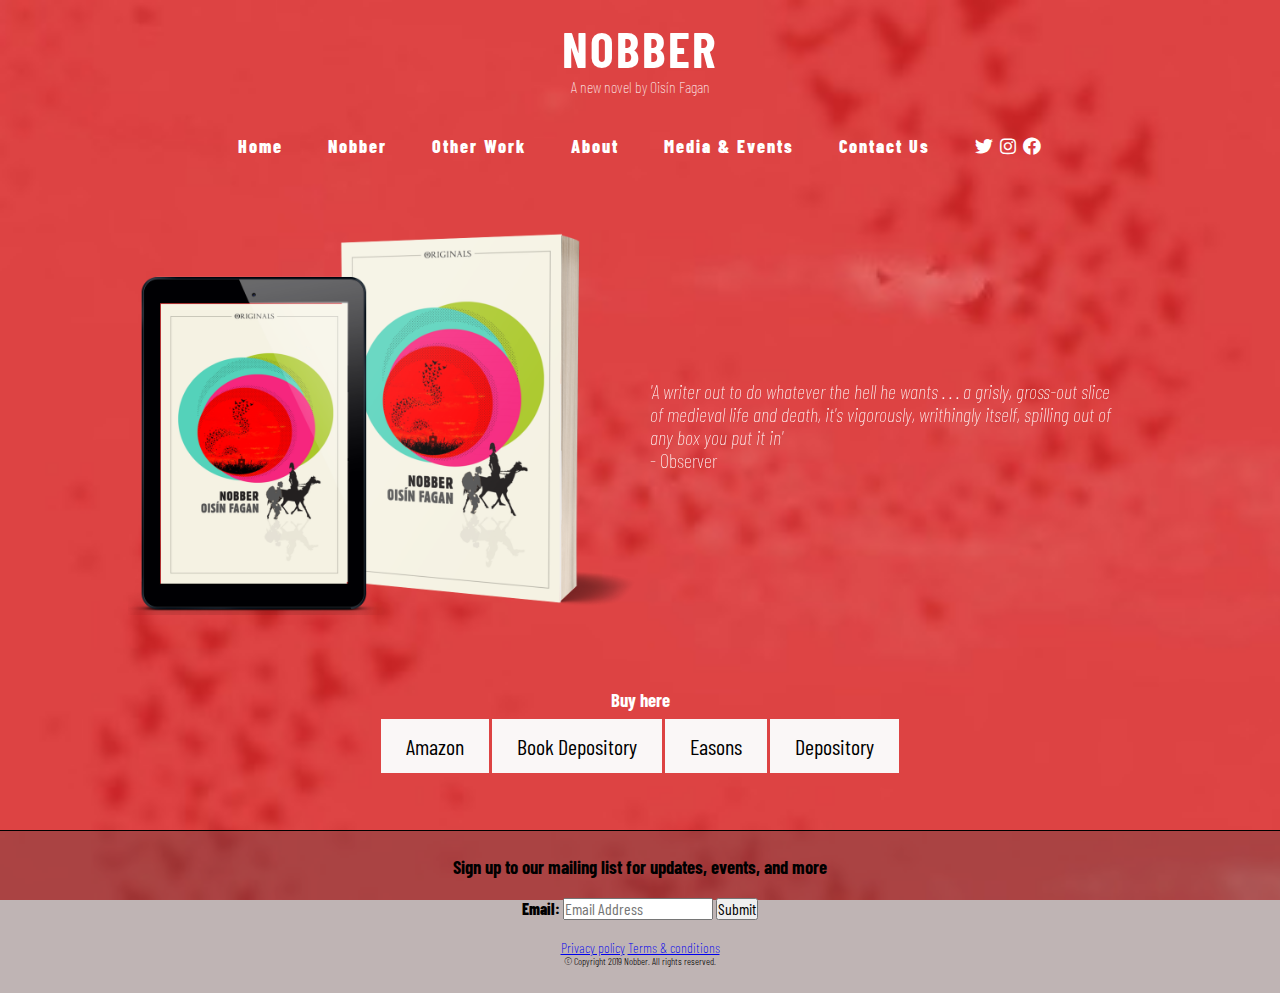
==== index.html @ b5a0d156 "Merge branch 'master' of https://github.com/golpochat/Web-Design" ====
<!DOCTYPE html>
<html lang="en">

<head>
    <meta charset="UTF-8" />
    <meta name="viewport" content="width=device-width, initial-scale=1.0" />
    <meta http-equiv="X-UA-Compatible" content="ie=edge" />

    <!-- favicon icon for nobber -->
    <link rel="icon" type="image/png" href="img/favicon.ico" />

    <!-- font awesome for toggle bar -->
    <link rel="stylesheet" href="https://cdnjs.cloudflare.com/ajax/libs/font-awesome/5.11.2/css/all.css" />

    <!-- Google fonts -->
    <link rel="stylesheet" href="https://fonts.googleapis.com/css?family=Barlow+Condensed&display=swap" />

    <link rel="stylesheet" href="css/normalize.css">

    <!-- This CSS file is for responsive design of navigation bar & footer of the entire project. -->
    <link rel="stylesheet" href="css/global.css" />

    <!-- This CSS file is for responsive design of homepage only -->
    <link rel="stylesheet" href="css/homepage.css" />

    <!-- Title for the tab -->
    <title>Home</title>
</head>

<body>
    <nav class="navbar">
        <div class="container">
            <!-- logo/brand name -->
            <div class="brandname">
                <h1>Nobber</h1>
                <p>A new novel by Oisín Fagan</p>
            </div>
            <!-- font awesome toggle icon -->
            <div class="toggle">
                <i class="fas fa-bars menu"></i>
                <h2 class="nobber">Nobber</h2>
            </div>

            <ul class="menus">
                <li>
                    <a href="index.html">Home</a>
                </li>
                <li>
                    <a href="nobber.html">Nobber</a>
                </li>
                <li>
                    <a href="other-works.html">Other Work</a>
                </li>
                <li>
                    <a href="about-us.html">About</a>
                </li>
                <li>
                    <a href="media-and-events.html">Media & Events</a>
                </li>
                <li>
                    <a href="contact-us.html">Contact Us</a>
                </li>
                <li>
                    <a href="https://twitter.com/j_m_originals?lang=en" class="fab fa-twitter"></a>
                    <a href="https://www.instagram.com/johnmurrays/" class="fab fa-instagram"></a>
                    <a href="https://www.facebook.com/muse/" class="fab fa-facebook"></a>
                </li>
            </ul>
        </div>
    </nav>
    <!-- Nobber booki & Testimonials/Blurbs/Reviews -->
    <section class="book-section">
        <div class="container img-and-review">
            <div class="nobber-image">
                <img src="img/Nobberhires3Dfixed.png" alt="Nobber books" />
            </div>
            <div class="owl-carousel">
                <div class="review">
                    <p>
                        <em>
                          'A writer out to do whatever the hell he wants . . . a grisly,
                            gross-out slice of medieval life and death, it's vigorously,
                            writhingly itself, spilling out of any box you put it in'
                        </em>
                    </p>
                    <p>
                        - Observer
                    </p>
                </div>
                <div class="review">
                    <p>
                        <em>
                'A dark and bloody tale, well leavened with bone-dry humour,
                and with a dramatic climax that has about it the flavour of a
                Jacobean tragedy'
              </em>
                    </p>
                    <p>
                        - Guardian
                    </p>
                </div>
                <div class="review">
                    <p>
                        <em>
                  'Set to become an Irish cult classic'
                </em>
                    </p>
                    <p>
                        - Sunday Business Post
                    </p>
                </div>
                <div class="review">
                    <p>
                        <em>
                          'Nobber is hallucinatory and sly, conjuring a densely strange
                            and savagely captivating world. There are lots of novels, and
                            there are lots of novels that are all much alike, but there is
                            nothing like Nobber'
                        </em>
                    </p>
                    <p>
                        - Colin Barrett
                    </p>
                </div>
                <div class="review">
                    <p>
                        <em>
                'A skilled storyteller with a rich command of language and rare
                comedic flair'
              </em>
                    </p>
                    <p>
                        - Irish Times
                    </p>
                </div>
            </div>
        </div>
    </section>
    <!-- Purchase link -->
    <section class="buybooks">
        <div class="container">
            <div class="buynow">
                <h3>Buy here</h3>
                <a target="_blank" class="button" href="https://www.amazon.co.uk/Nobber-Ois%C3%ADn-Fagan/dp/1529389097/ref=sr_1_1?keywords=nobber&qid=1576111591&s=books&sr=1-1">Amazon</a>
                <a target="_blank" class="button" href="https://www.bookdepository.com/Nobber-Oisin-Fagan/9781529389098?redirected=true&utm_medium=Google&utm_campaign=Base1&utm_source=IE&utm_content=Nobber&selectCurrency=EUR&w=AFFPAU96PGPVQ2A80T5Z&pdg=pla-308360991107:kwd-308360991107:cmp-711089934:adg-39921983227:crv-163908794634:pid-9781529389098:dev-c&gclid=EAIaIQobChMI38LWvvyW5AIVTLDtCh117wxBEAQYASABEgJyfPD_BwE">Book Depository</a>
                <a target="_blank" class="button" href="https://www.easons.com/nobber-oisin-fagan-9781529389098?tduid=0c35f07e9f82b09625eef1fac33938e5">Easons</a>
                <!-- <a target="_blank" class="button" href="https://guardianbookshop.com/nobber-9781529389098.html">Guardian</a> -->
                <a target="_blank" class="button" href="https://www.bookdepository.com/Nobber-Oisin-Fagan/9781529389098?redirected=true&utm_medium=Google&utm_campaign=Base1&utm_source=IE&utm_content=Nobber&selectCurrency=EUR&w=AFFPAU96PGPVQ2A80T5Z&pdg=pla-308360991107:kwd-308360991107:cmp-711089934:adg-39921983227:crv-163908794634:pid-9781529389098:dev-c&gclid=EAIaIQobChMI38LWvvyW5AIVTLDtCh117wxBEAQYASABEgJyfPD_BwE">
                    Depository</a>
            </div>
        </div>
    </section>


    <section id="signUp">
        <footer>
            <h3>
                Sign up to our mailing list for updates, events, and more
            </h3>
            <form id="my-form" action="https://formspree.io/mqkakjeq" method="POST">
                <label>Email:</label>
                <input type="email" name="email" placeholder="Email Address" />
                <button id="my-form-button">Submit</button>
                <p id="my-form-status"></p>
            </form>
            <div class="footer">
                <a href="https://www.johnmurraypress.co.uk/imprint/jmpd/john-murray/page/privacy-notice-holder-jmp/">Privacy policy</a
          >
          <a
            href="https://www.johnmurraypress.co.uk/landing-page/terms-and-conditions-all/"
            >Terms & conditions</a
          >
        </div>
        <div class="copyright">
          &copy; Copyright 2019 Nobber. All rights reserved.
        </div>
    </footer>
      </section>

    <!-- end of footer -->

    <!-- JQuery for nav bar toggle -->
    <script src="https://code.jquery.com/jquery-3.4.1.js"></script>

    <!-- This JS file is for Testimonials/Blurbs/Reviews -->
    <script src="js/owl.carousel.min.js"></script>

    <!-- This JS file is for navigation bar of the entire project. -->
    <script src="js/global.js"></script>

    <!-- This JS file is for homepage only. -->
    <script src="js/homepage.js"></script>

</body>

</html>
---- css/global.css ----
/*
This CSS design for global style of Navigatiion bar & footer.

Designed by : Sujan Hossain
        SID : X19170602
*/


/* reset default margin to 0 */

* {
    margin: 0;
    padding: 0;
}


/* set the body color and font */

body {
    width: 100%;
    height: auto;
    background-color: transparent;
    background-image: url("../img/backgroundImage.jpg");
    background-repeat: no-repeat;
    background-attachment: fixed;
    background-size: cover;
    font-family: "Barlow Condensed", sans-serif;
    color: black;
    font-weight: 800;
}


/* initializing the container class */

.container {
    width: 100%;
    margin: 0 auto;
    overflow: hidden;
}


/* Sticky navigation */

.forscrolling {
    /* background: #92a09a; */
    position: fixed;
    top: 0px;
    width: 100%;
    background-color: rgb(221, 69, 68);
    z-index: 2;
}


/* ul item for navigation menu */

ul {
    padding: 20px 0;
}

p {
    font-weight: 100;
}


/* design for navigaiton menu item */

.navbar a {
    color: #ffffff;
    text-decoration: none;
    /* text-transform: uppercase; */
    font-size: 18px;
}


/* design for navigation list item */

.navbar li {
    display: inline;
    padding: 0 20px 0 20px;
    letter-spacing: 2px;
}


/* hover design for navigaiton menu item */

.navbar a:hover {
    color: tomato;
    transition: all 0.2s ease-in-out;
}


/*  hide the button */

.toggle {
    display: none;
}


/* design for brand name or logo */

.brandname {
    margin: 20px 0;
    width: 100%;
    text-align: center;
    color: white;
    /* line-height: 0px; */
}


/*  design for h1 tag of brand name or logo */

.brandname h1 {
    font-size: 50px;
    letter-spacing: 2px;
    text-transform: uppercase;
    font-family: "Barlow Condensed", sans-serif;
    text-align: center;
}


/* design for navigation bar in the header */

.navbar {
    width: 100%;
    margin: auto;
    text-align: center;
}


/* footer */

.footer {
    margin: 0;
    padding: 0;
    width: 100%;
    text-align: center;
    display: block;
    float: left;
    font-size: 14px;
    font-weight: 200;
}

footer {
    text-align: center;
    padding: 2%;
    border-top: solid;
    /* color: white; */
    background: rgba(94, 67, 67, 0.4);
    border-width: thin;
}

#signUp form {
    padding-bottom: 20px;
    padding-top: 20px;
}


/* copyright */

.copyright {
    width: 100%;
    text-align: center;
    font-size: 10px;
    font-weight: 300;
}


/*--------------- End of Global Style for navigation bar & footer ------------*/


/*--------------- Responsive design of navigation bar & footer for small & medium devices ------------*/

@media only screen and (max-width: 840px) {
    .brandname {
        display: none;
    }
    .navbar {
        float: none;
        text-align: center;
        display: block;
        margin-bottom: 70px;
    }
    nav ul {
        float: left;
        text-align: center;
        display: none;
        position: fixed;
        top: 60px;
        /* width: 100%; */
        background-color: rgb(221, 69, 68);
        z-index: 2;
        /* margin-top: 40px; */
    }
    .navbar .fa-bars {
        float: left;
        margin: 20px;
        width: 10%;
    }
    .toggle {
        font-size: 36px;
        text-align: left;
        color: white;
        display: block;
        position: fixed;
        top: 0px;
        width: 100%;
        background-color: rgb(221, 69, 68);
        z-index: 2;
        /* margin-bottom: 5px; */
    }
    .nobber {
        letter-spacing: 3px;
        width: 84%;
        text-align: center;
        text-transform: uppercase;
    }
    .book-section {
        margin-top: 80px;
    }
    .navbar li {
        float: none;
        display: block;
        margin: 5px 20px;
    }
    .active {
        display: block;
        float: none;
        margin-top: -5px;
        text-align: left;
    }
    .forscrolling {
        top: 64px;
        width: auto;
        background-color: rgb(221, 69, 68);
        z-index: 2;
    }
}


/*--------------- End of responsive design of navigation bar & footer for small & medium devices ------------*/


/*--------------- Responsive design of navigation bar & footer for large devices ------------*/

@media only screen and (min-width: 841px) {
    .brandname {
        float: none;
        width: 100%;
        text-align: center;
    }
    .navbar {
        float: none;
        width: 100%;
        /* margin-top: -40px; */
        text-align: center;
    }
}


/*--------------- End of responsive design of navigation bar & footer for large devices ------------*/
---- css/homepage.css ----
/* 
This CSS design for global style of Homepage only.
Designed by : Sujan Hossain
        SID : X19170602
*/


/* Review section */

.img-and-review {
    width: 80%;
    overflow: hidden;
    margin-top: 10px;
    /*Daniel:*/
    max-width: 1100px;
    /*Daniel*/
}


/* book image */

.nobber-image img {
    width: 50%;
    /*Daniel to make more responsive:*/
    height: 60%;
    /*height: 450px;*/
    /*Daniel*/
    text-align: center;
    margin: 0;
    padding: 0;
    float: left;
}

section {
    margin-top: 50px;
}


/* Owl Carosel for review */


/* for grab mouse icon */

.owl-carousel.owl-grab {
    cursor: move;
    cursor: grab;
}


/* disable next/pre button */

.owl-carousel .owl-dots.disabled,
.owl-carousel .owl-nav.disabled {
    display: none;
}


/* carosel items design */

.owl-carousel .owl-item {
    min-height: 1px;
    float: left;
    /* -webkit-backface-visibility: hidden; */
    /* -webkit-touch-callout: none; */
}

.owl-carousel .owl-stage-outer {
    position: relative;
    overflow: hidden;
    /* -webkit-transform: translate3d(0, 0, 0); */
}


/* carosel items for review */

.owl-carousel {
    width: 49%;
    height: auto;
    margin-top: 14%;
    overflow: auto;
    float: left;
    color: white;
    font-size: 20px;
    /* border: 2px solid white; */
}


/* width for the review */

.review {
    width: 95%;
    padding: 10px;
}


/* End of owl carosel for review */


/* design for purchase button group */

.buynow {
    text-align: center;
    margin: 20px 0;
}


/* text for purchase button */

.buynow a {
    text-decoration: none;
    font-size: 22px;
    font-weight: normal;
    /* line-height: 40px; */
    padding: 14px 25px;
}


/* text for purchase header */

.buynow h3 {
    margin: 24px auto;
    color: white;
}


/* start of button design*/


/* button for purchase link */

.button {
    background-color: #faf7f7;
    color: black;
    /* display: inline-block; */
}


/* hover for button */

.buynow a:hover {
    color: #faf7f7;
    background-color: rgba(94, 67, 67, 0.5);
}


/* end of button design */


/*--------------- Responsive design of homepage for small & medium devices ------------*/

@media only screen and (max-width: 741px) {
    /* image and review section */
    .img-and-review {
        width: 95%;
        margin: 0 auto;
        overflow: hidden;
        overflow: hidden;
        margin-top: 50px;
    }
    /* image */
    .nobber-image img {
        width: 100%;
        height: auto;
        float: none;
        display: block;
    }
    /* review */
    .owl-carousel {
        width: 95%;
        height: auto;
        float: none;
        display: block;
        color: white;
        font-size: 20px;
        margin: 20px 0;
        overflow: hidden;
    }
    /* button for purchase link */
    .buynow a {
        text-decoration: none;
        font-size: 22px;
        font-weight: normal;
        padding: 14px 25px;
        display: inline-block;
        width: 80%;
        margin: 7px auto;
    }
    /* start of button design*/
    .button {
        background-color: #faf7f7;
        color: black;
        display: inline-block;
    }
    /* hover for button */
    .buynow a:hover {
        color: #faf7f7;
        background-color: rgba(94, 67, 67, 0.5);
    }
}


/*--------------- End of responsive design of homepage for small & medium devices ------------*/


/*--------------- Responsive design of homepage for large devices ------------*/

@media only screen and (min-width: 742px) and (max-width: 854px) {
    /* image and review section */
    .img-and-review {
        width: 95%;
        margin: 0 auto;
        overflow: hidden;
        background-color: rgba(46, 229, 157, 0.1);
        margin-top: 50px;
    }
    /* image */
    .nobber-image img {
        width: 100%;
        height: auto;
        float: none;
        display: block;
    }
    /* review */
    .owl-carousel {
        width: 95%;
        height: auto;
        float: none;
        display: block;
        color: white;
        font-size: 20px;
        margin: 20px;
        overflow: hidden;
    }
    /* button for purchase link */
    .buynow a {
        text-decoration: none;
        font-size: 22px;
        font-weight: normal;
        padding: 14px 25px;
        display: inline-block;
        width: 80%;
        margin: 7px auto;
    }
    /* start of button design*/
    .button {
        background-color: #faf7f7;
        color: black;
        display: inline-block;
    }
    /* hover for button */
    .buynow a:hover {
        color: #faf7f7;
        background-color: rgba(94, 67, 67, 0.5);
    }
}


/*--------------- End of responsive design of homepage for large devices ------------*/


/*--------------- Responsive design of homepage for larger devices ------------*/

@media only screen and (max-width: 855px) {
    /* image and review section */
    .img-and-review {
        width: 100%;
        margin: 25px auto;
        overflow: hidden;
    }
    /* image */
    .nobber-image img {
        width: 95%;
        height: auto;
        margin: 0 auto;
        float: none;
        display: block;
    }
    /* review */
    .owl-carousel {
        width: 95%;
        height: auto;
        float: none;
        display: block;
        color: white;
        font-size: 20px;
        text-align: center;
        overflow: hidden;
        margin: 15px auto;
    }
    /* button for purchase link */
    .buynow a {
        text-decoration: none;
        font-size: 22px;
        font-weight: normal;
        padding: 14px 25px;
        display: inline-block;
        width: 80%;
        margin: 7px auto;
    }
    /* start of button design*/
    .button {
        background-color: #faf7f7;
        color: black;
        display: inline-block;
    }
    /* hover for button */
    .buynow a:hover {
        color: #faf7f7;
        background-color: rgba(94, 67, 67, 0.5);
    }
}


/*--------------- End of responsive design of homepage for larger devices ------------*/
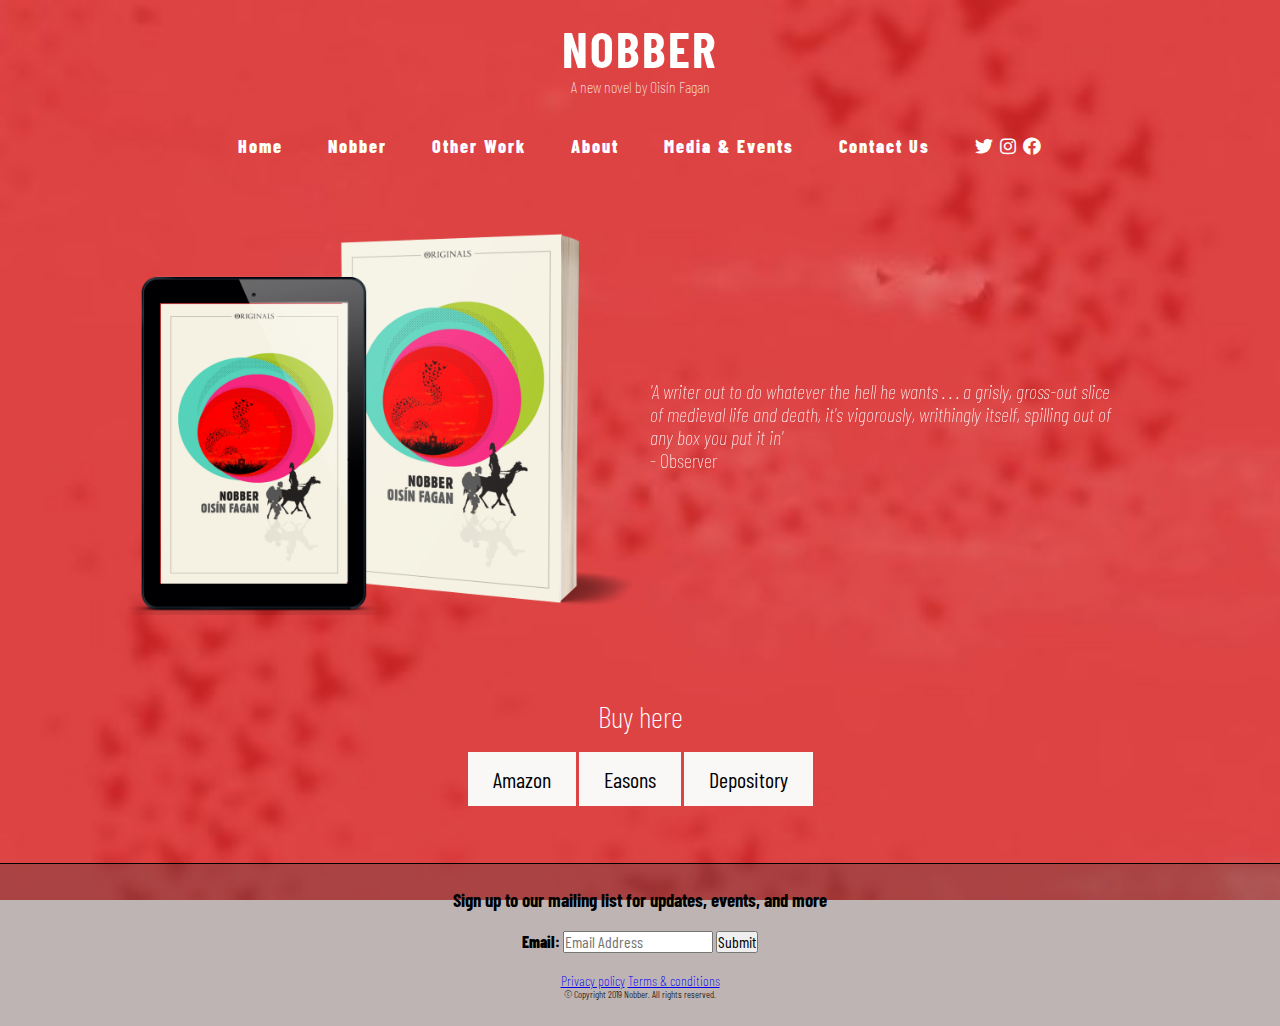
==== commit c0f3d4b4: "made 3 purchase book links" ====
--- a/index.html
+++ b/index.html
@@ -142,7 +142,6 @@
             <div class="buynow">
                 <h3>Buy here</h3>
                 <a target="_blank" class="button" href="https://www.amazon.co.uk/Nobber-Ois%C3%ADn-Fagan/dp/1529389097/ref=sr_1_1?keywords=nobber&qid=1576111591&s=books&sr=1-1">Amazon</a>
-                <a target="_blank" class="button" href="https://www.bookdepository.com/Nobber-Oisin-Fagan/9781529389098?redirected=true&utm_medium=Google&utm_campaign=Base1&utm_source=IE&utm_content=Nobber&selectCurrency=EUR&w=AFFPAU96PGPVQ2A80T5Z&pdg=pla-308360991107:kwd-308360991107:cmp-711089934:adg-39921983227:crv-163908794634:pid-9781529389098:dev-c&gclid=EAIaIQobChMI38LWvvyW5AIVTLDtCh117wxBEAQYASABEgJyfPD_BwE">Book Depository</a>
                 <a target="_blank" class="button" href="https://www.easons.com/nobber-oisin-fagan-9781529389098?tduid=0c35f07e9f82b09625eef1fac33938e5">Easons</a>
                 <!-- <a target="_blank" class="button" href="https://guardianbookshop.com/nobber-9781529389098.html">Guardian</a> -->
                 <a target="_blank" class="button" href="https://www.bookdepository.com/Nobber-Oisin-Fagan/9781529389098?redirected=true&utm_medium=Google&utm_campaign=Base1&utm_source=IE&utm_content=Nobber&selectCurrency=EUR&w=AFFPAU96PGPVQ2A80T5Z&pdg=pla-308360991107:kwd-308360991107:cmp-711089934:adg-39921983227:crv-163908794634:pid-9781529389098:dev-c&gclid=EAIaIQobChMI38LWvvyW5AIVTLDtCh117wxBEAQYASABEgJyfPD_BwE">
--- a/css/homepage.css
+++ b/css/homepage.css
@@ -1,4 +1,4 @@
-/* 
+/*
 This CSS design for global style of Homepage only.
 Designed by : Sujan Hossain
         SID : X19170602
@@ -103,6 +103,11 @@
     margin: 20px 0;
 }
 
+.buynow h3 {
+  padding: 10px;
+  font-size: 30px;
+  font-weight: 200;
+}
 
 /* text for purchase button */
 
@@ -311,4 +316,4 @@
 }
 
 
-/*--------------- End of responsive design of homepage for larger devices ------------*/+/*--------------- End of responsive design of homepage for larger devices ------------*/
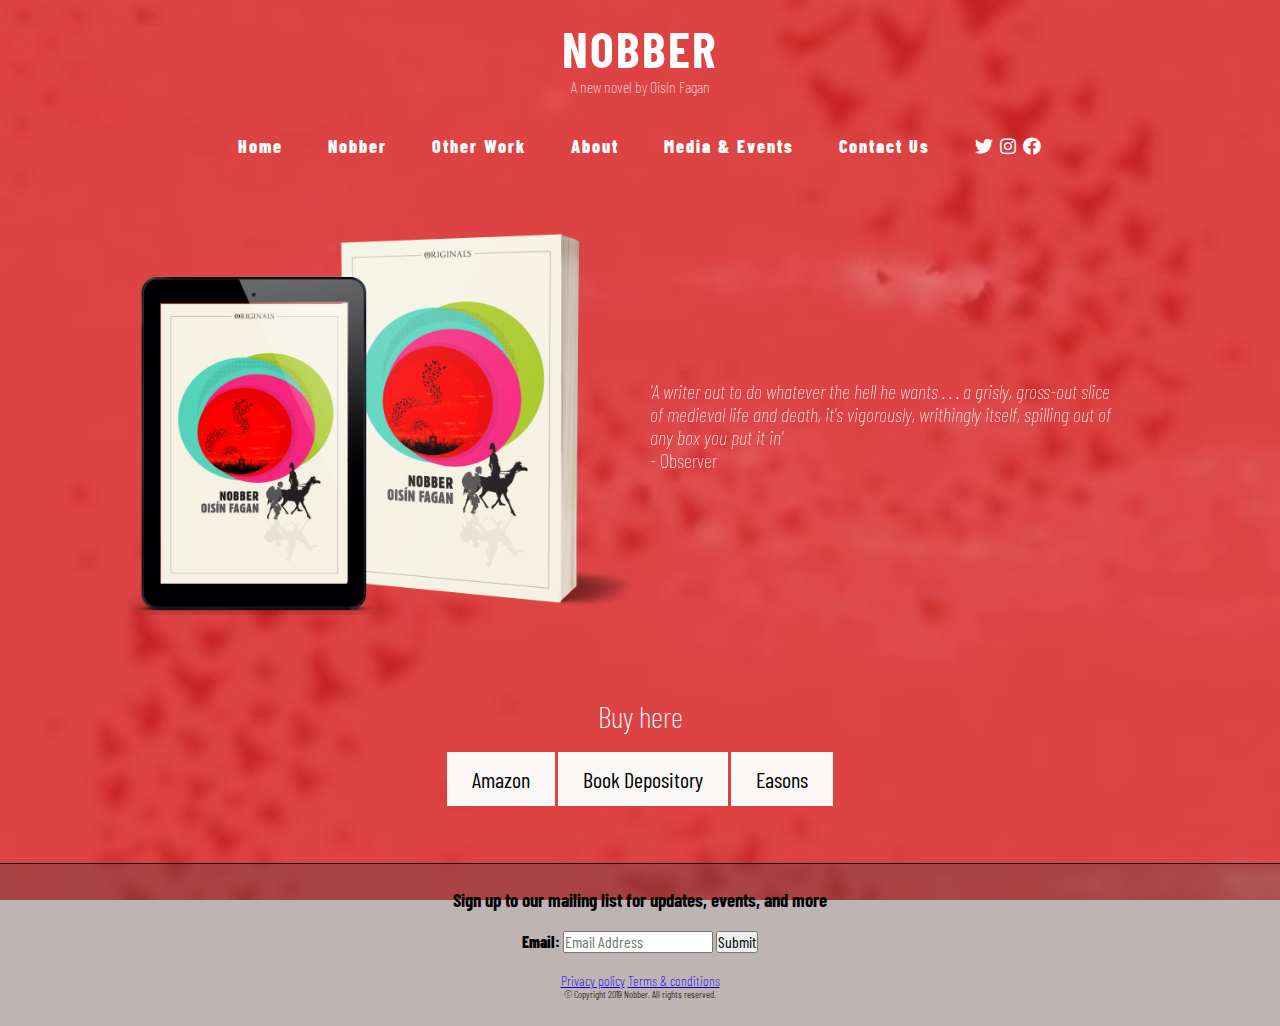
==== commit c7f0c3a0: "Update index.html" ====
--- a/index.html
+++ b/index.html
@@ -142,10 +142,9 @@
             <div class="buynow">
                 <h3>Buy here</h3>
                 <a target="_blank" class="button" href="https://www.amazon.co.uk/Nobber-Ois%C3%ADn-Fagan/dp/1529389097/ref=sr_1_1?keywords=nobber&qid=1576111591&s=books&sr=1-1">Amazon</a>
+                <a target="_blank" class="button" href="https://www.bookdepository.com/Nobber-Oisin-Fagan/9781529389098">Book Depository</a>
                 <a target="_blank" class="button" href="https://www.easons.com/nobber-oisin-fagan-9781529389098?tduid=0c35f07e9f82b09625eef1fac33938e5">Easons</a>
                 <!-- <a target="_blank" class="button" href="https://guardianbookshop.com/nobber-9781529389098.html">Guardian</a> -->
-                <a target="_blank" class="button" href="https://www.bookdepository.com/Nobber-Oisin-Fagan/9781529389098?redirected=true&utm_medium=Google&utm_campaign=Base1&utm_source=IE&utm_content=Nobber&selectCurrency=EUR&w=AFFPAU96PGPVQ2A80T5Z&pdg=pla-308360991107:kwd-308360991107:cmp-711089934:adg-39921983227:crv-163908794634:pid-9781529389098:dev-c&gclid=EAIaIQobChMI38LWvvyW5AIVTLDtCh117wxBEAQYASABEgJyfPD_BwE">
-                    Depository</a>
             </div>
         </div>
     </section>
@@ -192,4 +191,4 @@
 
 </body>
 
-</html>+</html>
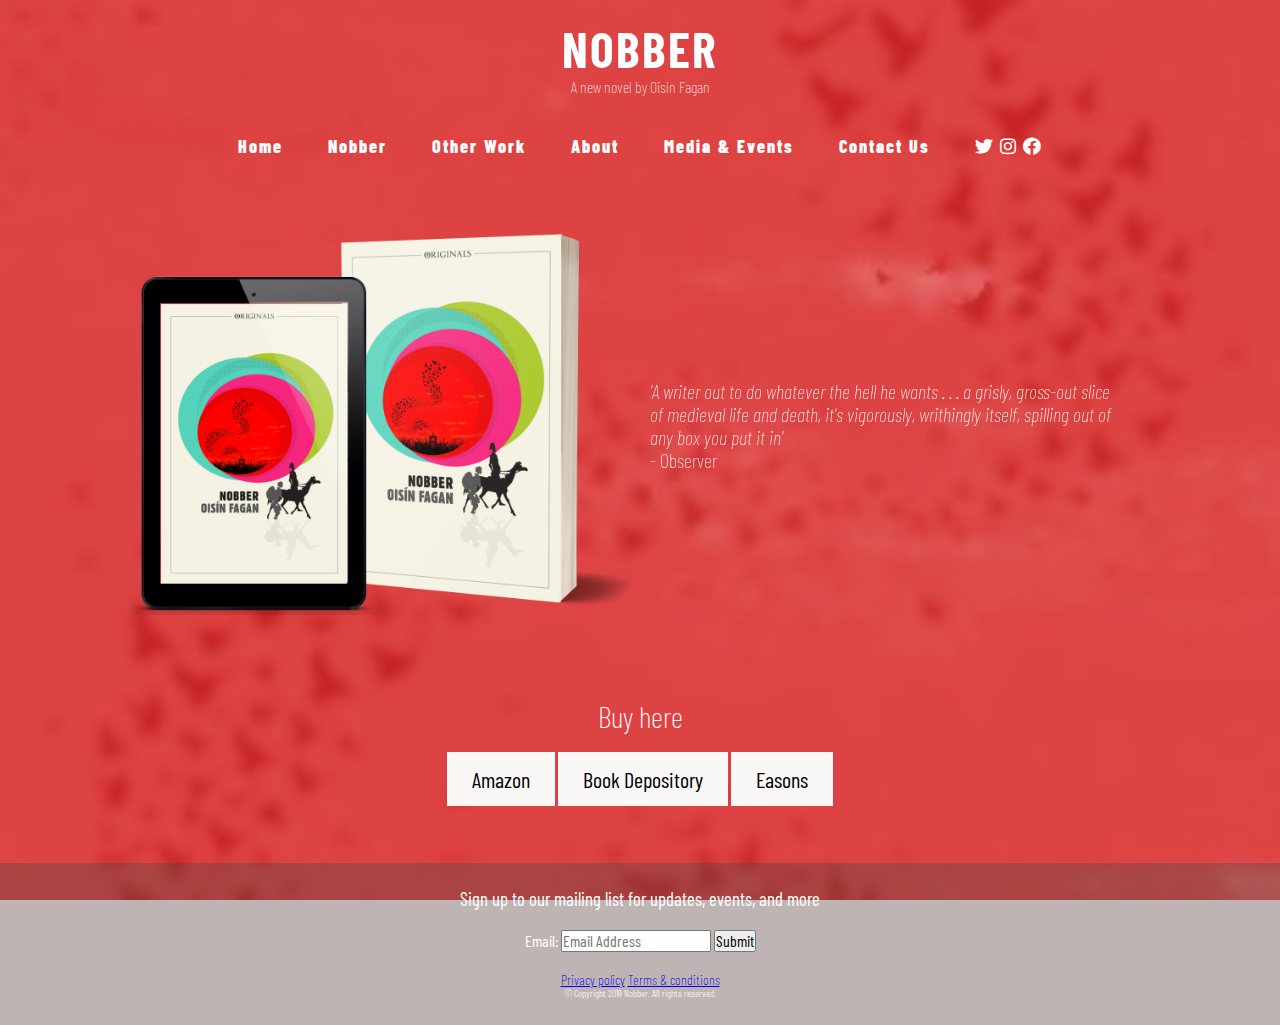
==== commit 34d834e1: "facebook link edited" ====
--- a/index.html
+++ b/index.html
@@ -61,9 +61,9 @@
                     <a href="contact-us.html">Contact Us</a>
                 </li>
                 <li>
-                    <a href="https://twitter.com/j_m_originals?lang=en" class="fab fa-twitter"></a>
-                    <a href="https://www.instagram.com/johnmurrays/" class="fab fa-instagram"></a>
-                    <a href="https://www.facebook.com/muse/" class="fab fa-facebook"></a>
+                    <a target="_blank" href="https://twitter.com/j_m_originals?lang=en" class="fab fa-twitter"></a>
+                    <a target="_blank" href="https://www.instagram.com/johnmurrays/" class="fab fa-instagram"></a>
+                    <a target="_blank" href="https://www.facebook.com/johnmurraybooks/" class="fab fa-facebook"></a>
                 </li>
             </ul>
         </div>
@@ -191,4 +191,4 @@
 
 </body>
 
-</html>
+</html>--- a/css/global.css
+++ b/css/global.css
@@ -84,8 +84,8 @@
 /* hover design for navigaiton menu item */
 
 .navbar a:hover {
-    color: tomato;
-    transition: all 0.2s ease-in-out;
+    color: rgba(94, 67, 67, 1);
+    transition: all 0.3s ease-in;
 }
 
 
@@ -143,10 +143,17 @@
 footer {
     text-align: center;
     padding: 2%;
-    border-top: solid;
-    /* color: white; */
     background: rgba(94, 67, 67, 0.4);
-    border-width: thin;
+    border-top: 1px thin black;
+    color: white;
+}
+
+footer h3 {
+    font-weight: normal;
+}
+
+form {
+    font-weight: normal;
 }
 
 #signUp form {
--- a/css/homepage.css
+++ b/css/homepage.css
@@ -136,6 +136,7 @@
 .button {
     background-color: #faf7f7;
     color: black;
+    transition-duration: 0.4s;
     /* display: inline-block; */
 }
 
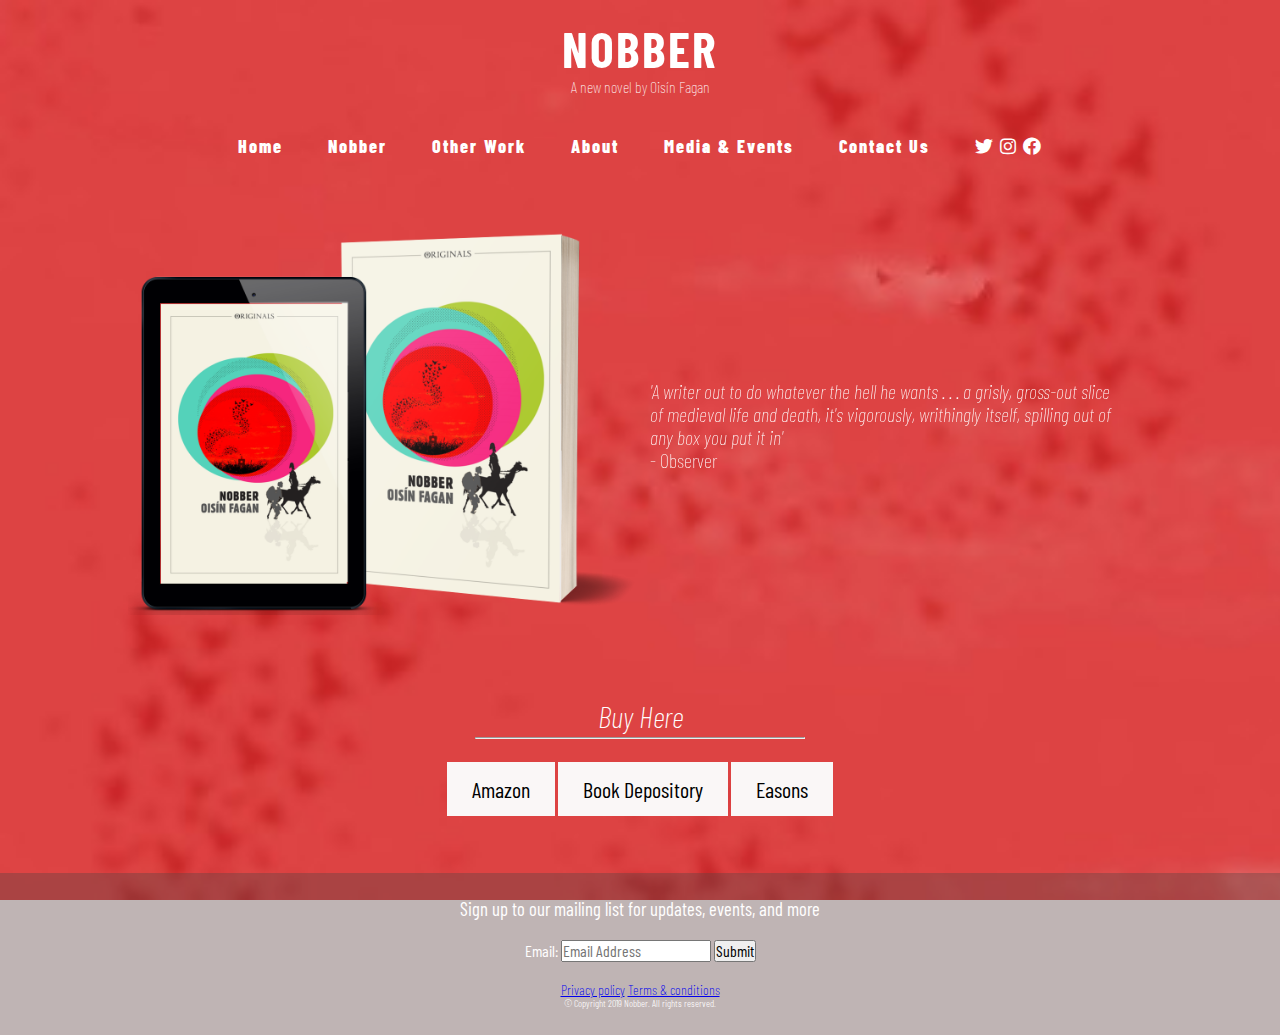
==== commit 42835255: "minor adjustment" ====
--- a/index.html
+++ b/index.html
@@ -140,7 +140,10 @@
     <section class="buybooks">
         <div class="container">
             <div class="buynow">
-                <h3>Buy here</h3>
+                <h3>Buy Here
+                    <hr>
+                </h3>
+
                 <a target="_blank" class="button" href="https://www.amazon.co.uk/Nobber-Ois%C3%ADn-Fagan/dp/1529389097/ref=sr_1_1?keywords=nobber&qid=1576111591&s=books&sr=1-1">Amazon</a>
                 <a target="_blank" class="button" href="https://www.bookdepository.com/Nobber-Oisin-Fagan/9781529389098">Book Depository</a>
                 <a target="_blank" class="button" href="https://www.easons.com/nobber-oisin-fagan-9781529389098?tduid=0c35f07e9f82b09625eef1fac33938e5">Easons</a>
--- a/css/homepage.css
+++ b/css/homepage.css
@@ -104,10 +104,12 @@
 }
 
 .buynow h3 {
-  padding: 10px;
-  font-size: 30px;
-  font-weight: 200;
-}
+    padding: 10px;
+    font-size: 30px;
+    font-weight: 200;
+    font-style: italic;
+}
+
 
 /* text for purchase button */
 
@@ -151,6 +153,11 @@
 
 /* end of button design */
 
+hr {
+    width: 26%;
+    margin: 4px auto;
+}
+
 
 /*--------------- Responsive design of homepage for small & medium devices ------------*/
 
@@ -317,4 +324,4 @@
 }
 
 
-/*--------------- End of responsive design of homepage for larger devices ------------*/
+/*--------------- End of responsive design of homepage for larger devices ------------*/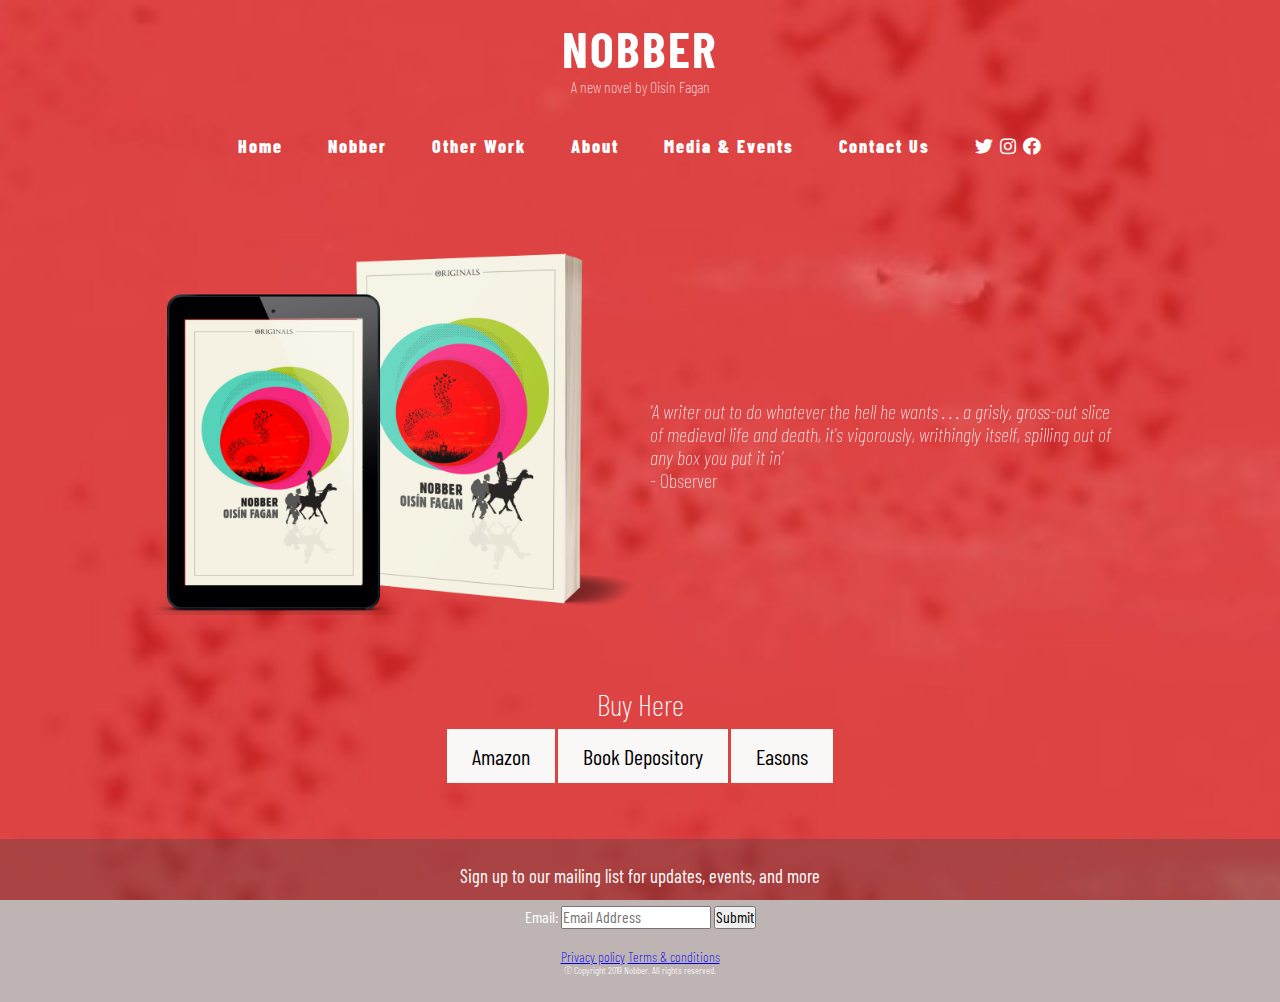
==== commit dc90449d: "deleted hr tag" ====
--- a/index.html
+++ b/index.html
@@ -140,8 +140,8 @@
     <section class="buybooks">
         <div class="container">
             <div class="buynow">
-                <h3>Buy Here
-                    <hr>
+                <h3>
+                    Buy Here
                 </h3>
 
                 <a target="_blank" class="button" href="https://www.amazon.co.uk/Nobber-Ois%C3%ADn-Fagan/dp/1529389097/ref=sr_1_1?keywords=nobber&qid=1576111591&s=books&sr=1-1">Amazon</a>
--- a/css/homepage.css
+++ b/css/homepage.css
@@ -14,6 +14,11 @@
     /*Daniel:*/
     max-width: 1100px;
     /*Daniel*/
+}
+
+.nobber-image {
+    width: 95%;
+    margin: 20px auto;
 }
 
 
@@ -104,10 +109,10 @@
 }
 
 .buynow h3 {
-    padding: 10px;
+    margin: 22px auto;
     font-size: 30px;
+    color: white;
     font-weight: 200;
-    font-style: italic;
 }
 
 
@@ -122,17 +127,6 @@
 }
 
 
-/* text for purchase header */
-
-.buynow h3 {
-    margin: 24px auto;
-    color: white;
-}
-
-
-/* start of button design*/
-
-
 /* button for purchase link */
 
 .button {
@@ -223,7 +217,7 @@
         width: 95%;
         margin: 0 auto;
         overflow: hidden;
-        background-color: rgba(46, 229, 157, 0.1);
+        /* background-color: rgba(46, 229, 157, 0.1); */
         margin-top: 50px;
     }
     /* image */
@@ -284,13 +278,13 @@
     .nobber-image img {
         width: 95%;
         height: auto;
-        margin: 0 auto;
+        margin: 20px auto;
         float: none;
         display: block;
     }
     /* review */
     .owl-carousel {
-        width: 95%;
+        width: 85%;
         height: auto;
         float: none;
         display: block;
@@ -324,4 +318,4 @@
 }
 
 
-/*--------------- End of responsive design of homepage for larger devices ------------*/+/*--------------- End of responsive design of homepage for larger devices ------------*/
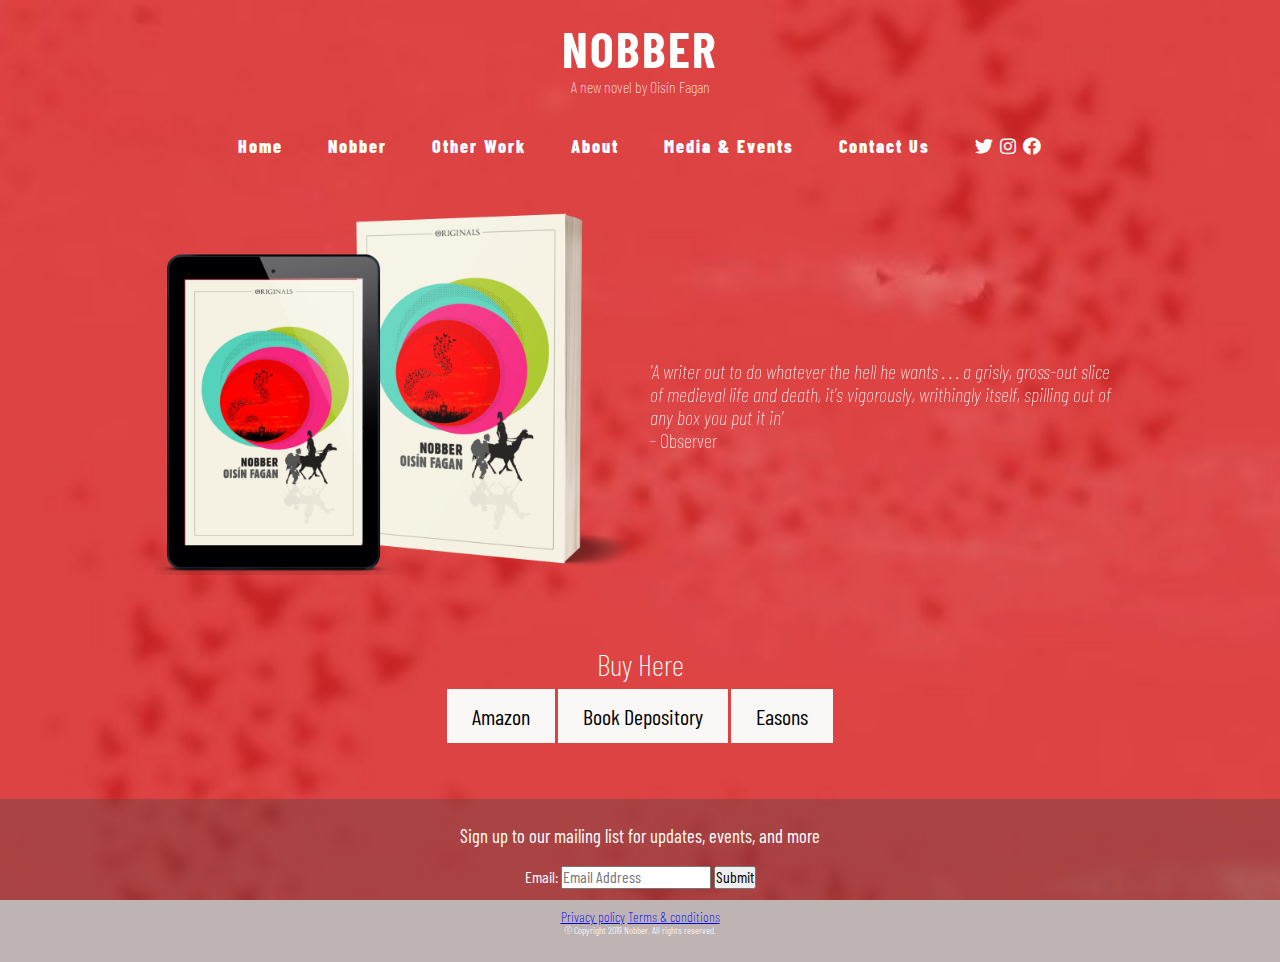
==== commit 8fd13fc8: "fixed" ====
--- a/index.html
+++ b/index.html
@@ -69,7 +69,7 @@
         </div>
     </nav>
     <!-- Nobber booki & Testimonials/Blurbs/Reviews -->
-    <section class="book-section">
+    <div class="book-section">
         <div class="container img-and-review">
             <div class="nobber-image">
                 <img src="img/Nobberhires3Dfixed.png" alt="Nobber books" />
@@ -135,7 +135,7 @@
                 </div>
             </div>
         </div>
-    </section>
+    </div>
     <!-- Purchase link -->
     <section class="buybooks">
         <div class="container">
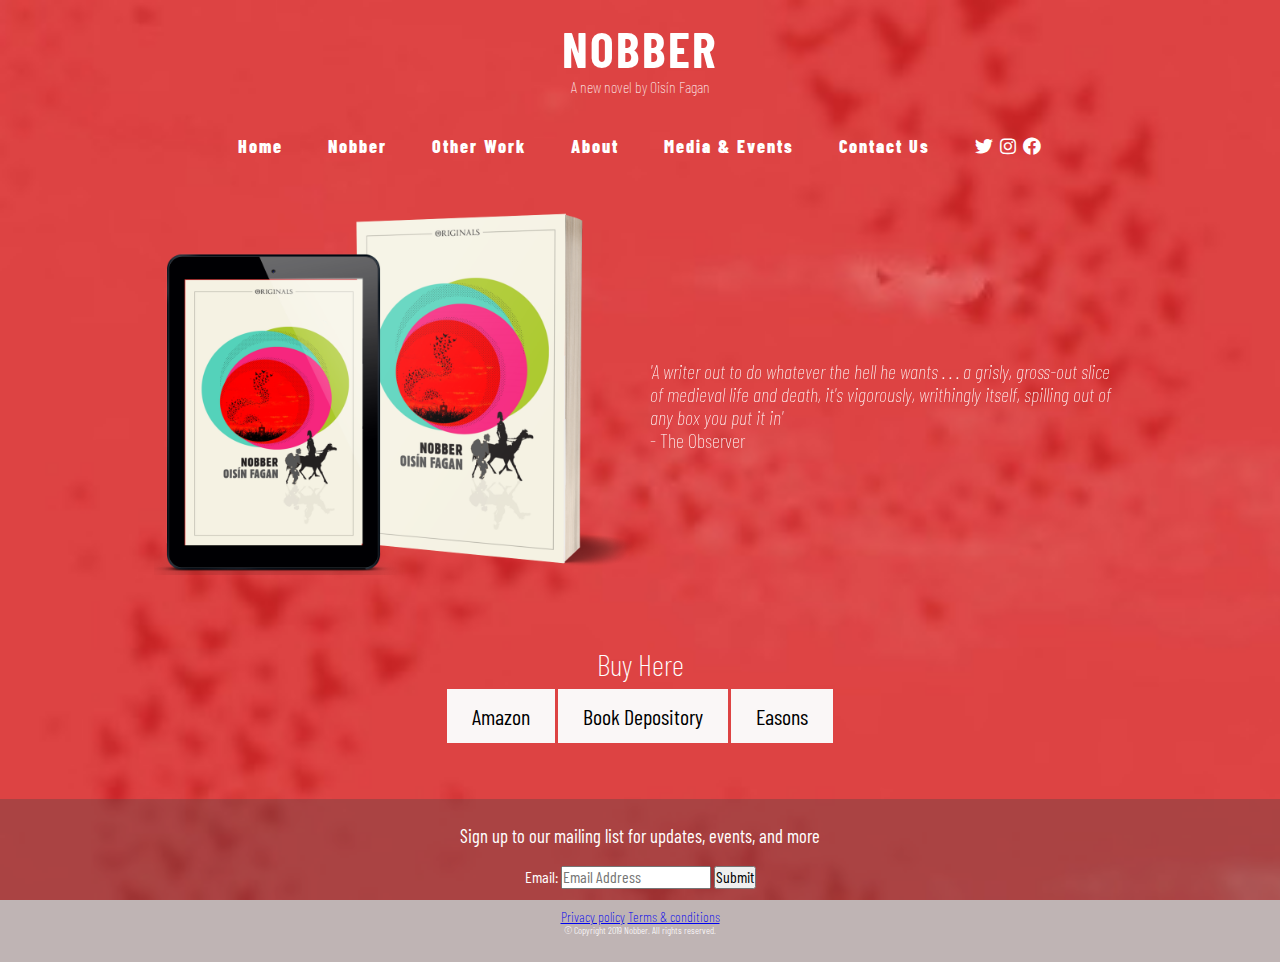
==== commit a28cdc1e: "Update index.html" ====
--- a/index.html
+++ b/index.html
@@ -84,7 +84,7 @@
                         </em>
                     </p>
                     <p>
-                        - Observer
+                        - The Observer
                     </p>
                 </div>
                 <div class="review">
@@ -96,7 +96,7 @@
               </em>
                     </p>
                     <p>
-                        - Guardian
+                        - The Guardian
                     </p>
                 </div>
                 <div class="review">
@@ -130,7 +130,7 @@
               </em>
                     </p>
                     <p>
-                        - Irish Times
+                        - The Irish Times
                     </p>
                 </div>
             </div>
@@ -194,4 +194,4 @@
 
 </body>
 
-</html>+</html>
